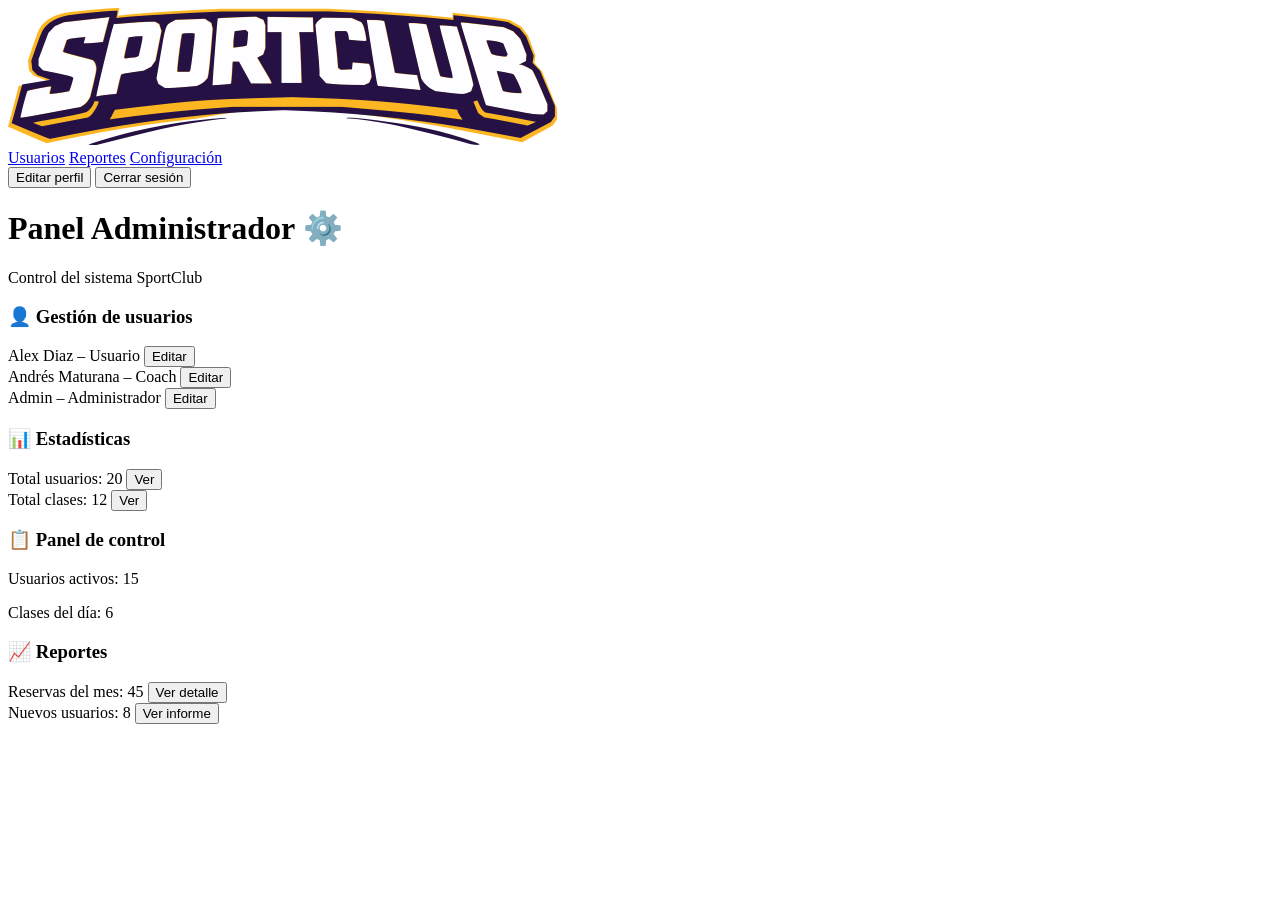
==== dashboard_admin.html @ 6fbb7c53 "Subiendo el dashboard del admin" ====
<!DOCTYPE html>
<html lang="es">
<head>
<meta charset="UTF-8">
<title>Dashboard Admin - SportClub</title>
<link rel="stylesheet" href="dashboard_admin.css">
</head>

<body>

<div class="dashboard-container">

<header class="topbar">

  <div class="brand">
    <img src="logo_empresa_letra_v1.png" class="logo">
  </div>

  <nav>
    <a href="#">Usuarios</a>
    <a href="#">Reportes</a>
    <a href="#">Configuración</a>
  </nav>

  <div class="actions">
    <button class="btn">Editar perfil</button>
    <button class="btn logout">Cerrar sesión</button>
  </div>

</header>

<div class="welcome">
  <h1>Panel Administrador ⚙️</h1>
  <p>Control del sistema SportClub</p>
</div>

<main class="grid">

  <section class="card profile">
    <h3>👤 Gestión de usuarios</h3>

    <div class="clase">
      <span>Alex Diaz – Usuario</span>
      <button class="btn small">Editar</button>
    </div>

    <div class="clase">
      <span>Andrés Maturana – Coach</span>
      <button class="btn small">Editar</button>
    </div>

    <div class="clase">
      <span>Admin – Administrador</span>
      <button class="btn small">Editar</button>
    </div>

  </section>

  <section class="card progress">
    <h3>📊 Estadísticas</h3>

    <div class="clase">
      <span>Total usuarios: 20</span>
      <button class="btn small">Ver</button>
    </div>

    <div class="clase">
      <span>Total clases: 12</span>
      <button class="btn small">Ver</button>
    </div>

  </section>

  <section class="card side">
    <h3>📋 Panel de control</h3>
    <p>Usuarios activos: 15</p>
    <p>Clases del día: 6</p>
  </section>

  <section class="card full">
    <h3>📈 Reportes</h3>

    <div class="clase">
      <span>Reservas del mes: 45</span>
      <button class="btn small">Ver detalle</button>
    </div>

    <div class="clase">
      <span>Nuevos usuarios: 8</span>
      <button class="btn small">Ver informe</button>
    </div>

  </section>

</main>

</div>

</body>
</html>
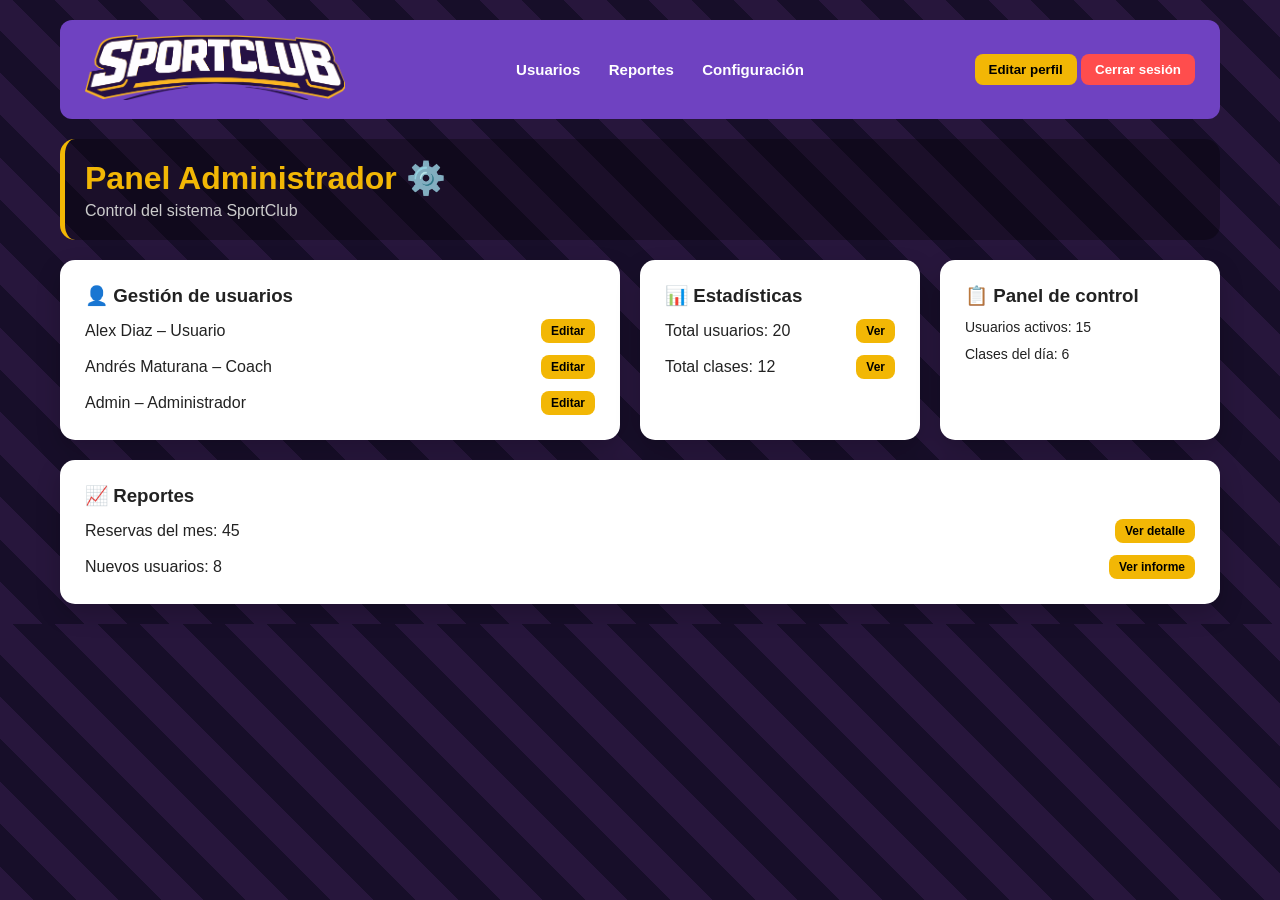
==== commit 5e46804a: "Se organizaron mejor los archivos" ====
--- a/dashboard_admin.html
+++ b/dashboard_admin.html
@@ -3,7 +3,7 @@
 <head>
 <meta charset="UTF-8">
 <title>Dashboard Admin - SportClub</title>
-<link rel="stylesheet" href="dashboard_admin.css">
+<link rel="stylesheet" href="css/dashboard_admin.css">
 </head>
 
 <body>
@@ -13,7 +13,7 @@
 <header class="topbar">
 
   <div class="brand">
-    <img src="logo_empresa_letra_v1.png" class="logo">
+    <img src="images/logo_empresa_letra_v1.png" class="logo">
   </div>
 
   <nav>
--- a/css/dashboard_admin.css
+++ b/css/dashboard_admin.css
@@ -0,0 +1,148 @@
+*{
+margin:0;
+padding:0;
+box-sizing:border-box;
+font-family:Arial, sans-serif;
+}
+
+body{
+background:
+repeating-linear-gradient(
+45deg,
+#2E1A47,
+#2E1A47 30px,
+#1b1030 30px,
+#1b1030 60px
+);
+color:white;
+position:relative;
+}
+
+body::before{
+content:"";
+position:fixed;
+top:0;
+left:0;
+width:100%;
+height:100%;
+background:rgba(0,0,0,0.15);
+pointer-events:none;
+z-index:0;
+}
+
+.dashboard-container{
+max-width:1200px;
+margin:auto;
+padding:20px;
+position:relative;
+z-index:1;
+}
+
+.topbar{
+display:flex;
+justify-content:space-between;
+align-items:center;
+padding:15px 25px;
+background:#6f42c1;
+border-radius:12px;
+margin-bottom:20px;
+}
+
+.logo{
+height:65px;
+}
+
+nav a{
+margin:0 12px;
+color:white;
+text-decoration:none;
+font-weight:bold;
+font-size:15px;
+transition:0.2s;
+}
+
+nav a:hover{
+color:#F2B705;
+}
+
+.btn{
+background:#F2B705;
+padding:8px 14px;
+border:none;
+border-radius:8px;
+cursor:pointer;
+font-weight:bold;
+transition:0.2s;
+}
+
+.logout{
+background:#ff4d4d;
+color:white;
+}
+
+.btn:hover{
+transform:scale(1.05);
+}
+
+.welcome{
+margin:20px 0;
+padding:20px;
+background:rgba(0,0,0,0.3);
+border-left:5px solid #F2B705;
+border-radius:15px;
+}
+
+.welcome h1{
+color:#F2B705;
+margin-bottom:5px;
+}
+
+.welcome p{
+color:#ccc;
+}
+
+.grid{
+display:grid;
+grid-template-columns:2fr 1fr 1fr;
+gap:20px;
+}
+
+.card{
+background:white;
+color:#222;
+padding:25px;
+border-radius:15px;
+box-shadow:0 10px 25px rgba(0,0,0,0.2);
+transition:0.3s;
+}
+
+.card:hover{
+transform:translateY(-5px);
+}
+
+.card.profile{grid-column:1;}
+.card.progress{grid-column:2;}
+.card.side{grid-column:3;}
+.card.full{grid-column:1 / span 3;}
+
+.card h3{
+margin-bottom:10px;
+}
+
+.card p{
+margin:6px 0;
+line-height:1.5;
+font-size:14px;
+}
+
+.clase{
+display:flex;
+justify-content:space-between;
+align-items:center;
+margin-top:12px;
+}
+
+.small{
+font-size:12px;
+padding:5px 10px;
+}
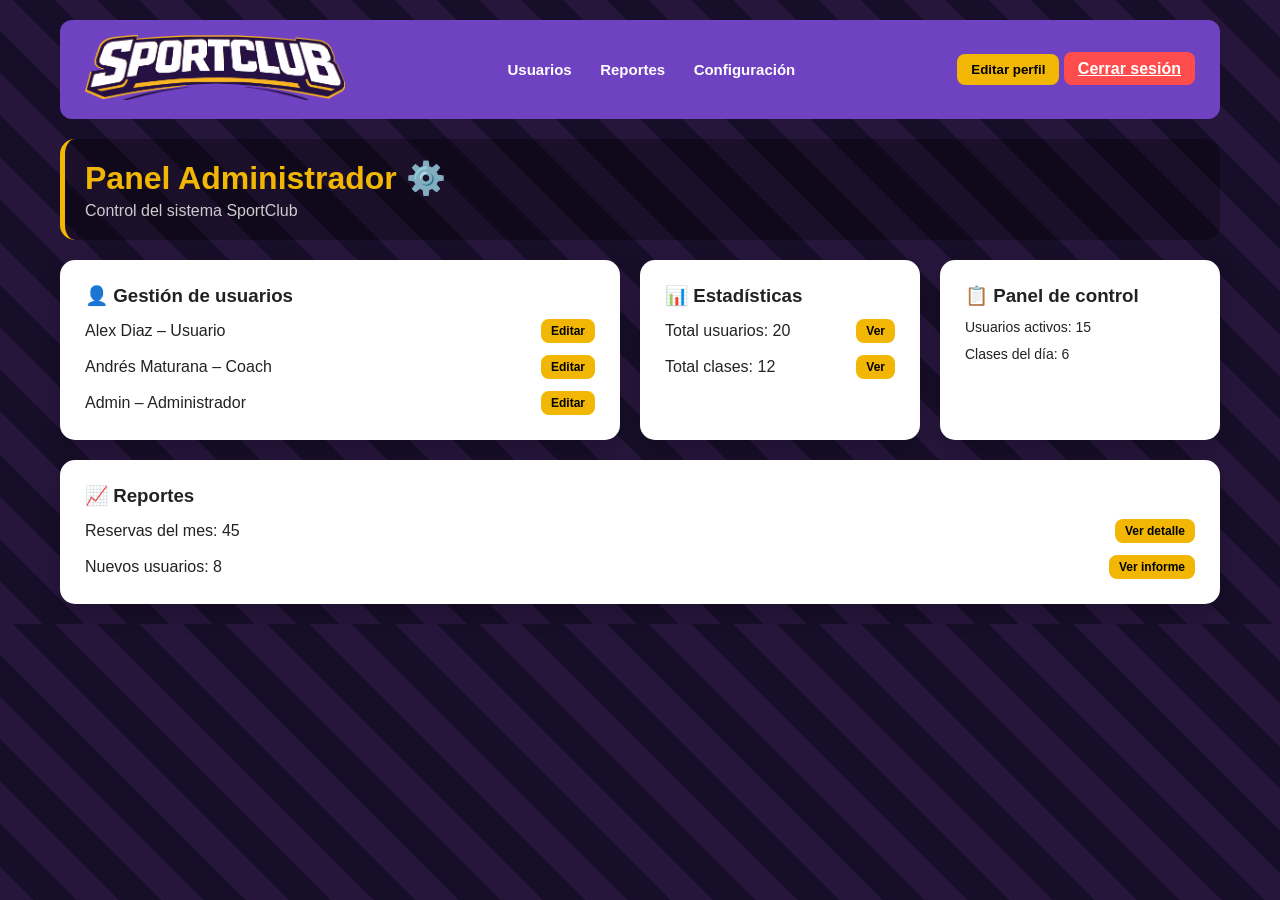
==== commit 3468131e: "Hise cambios para ajustar elementos" ====
--- a/dashboard_admin.html
+++ b/dashboard_admin.html
@@ -24,7 +24,7 @@
 
   <div class="actions">
     <button class="btn">Editar perfil</button>
-    <button class="btn logout">Cerrar sesión</button>
+    <a href="Pagina.html" class="btn logout">Cerrar sesión</a>
   </div>
 
 </header>
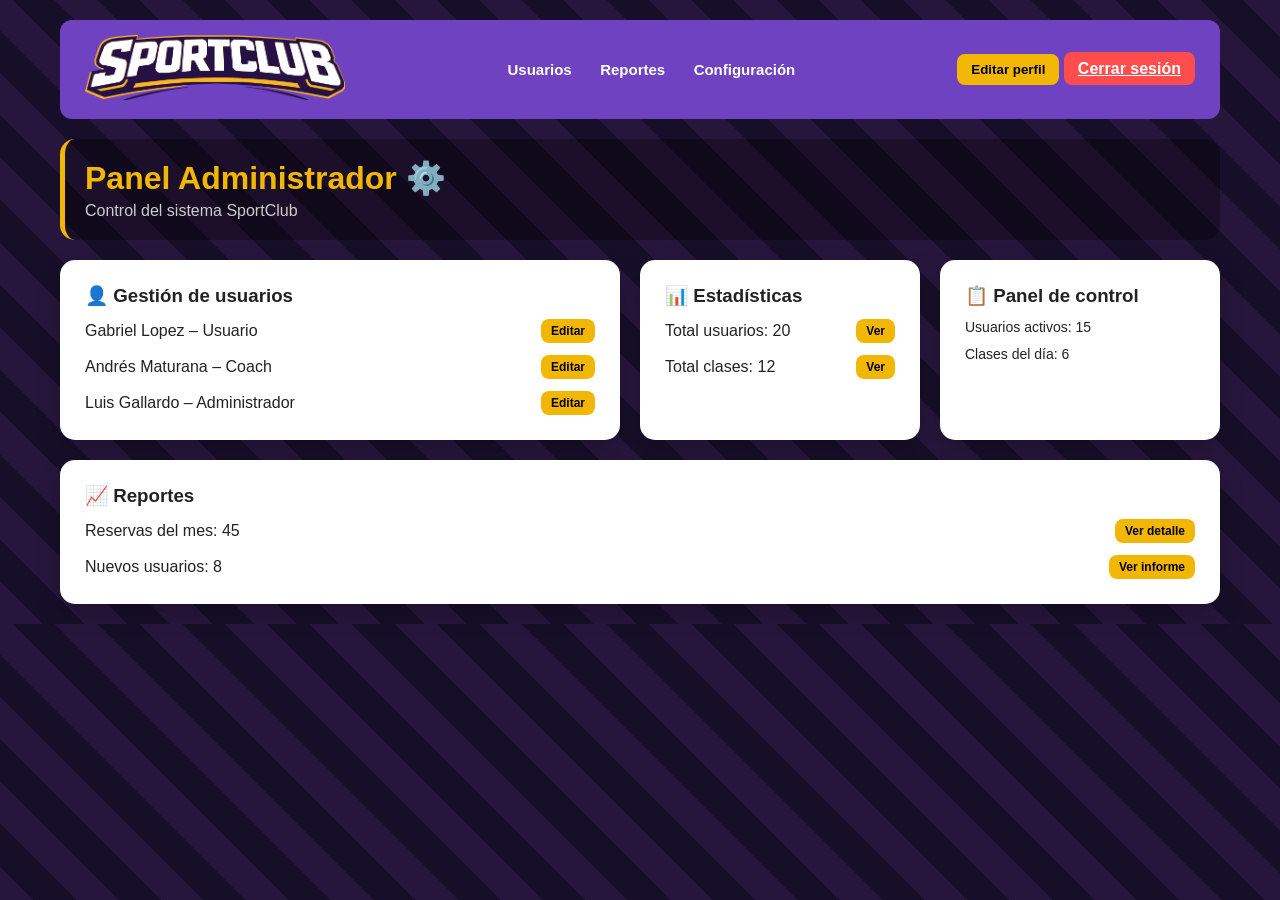
==== commit 8fb4ec1a: "Hise cambios con Javascript para el Login para que se pueda entrar a los dashboard y los dashboard e" ====
--- a/dashboard_admin.html
+++ b/dashboard_admin.html
@@ -40,7 +40,7 @@
     <h3>👤 Gestión de usuarios</h3>
 
     <div class="clase">
-      <span>Alex Diaz – Usuario</span>
+      <span>Gabriel Lopez – Usuario</span>
       <button class="btn small">Editar</button>
     </div>
 
@@ -50,7 +50,7 @@
     </div>
 
     <div class="clase">
-      <span>Admin – Administrador</span>
+      <span>Luis Gallardo – Administrador</span>
       <button class="btn small">Editar</button>
     </div>
 
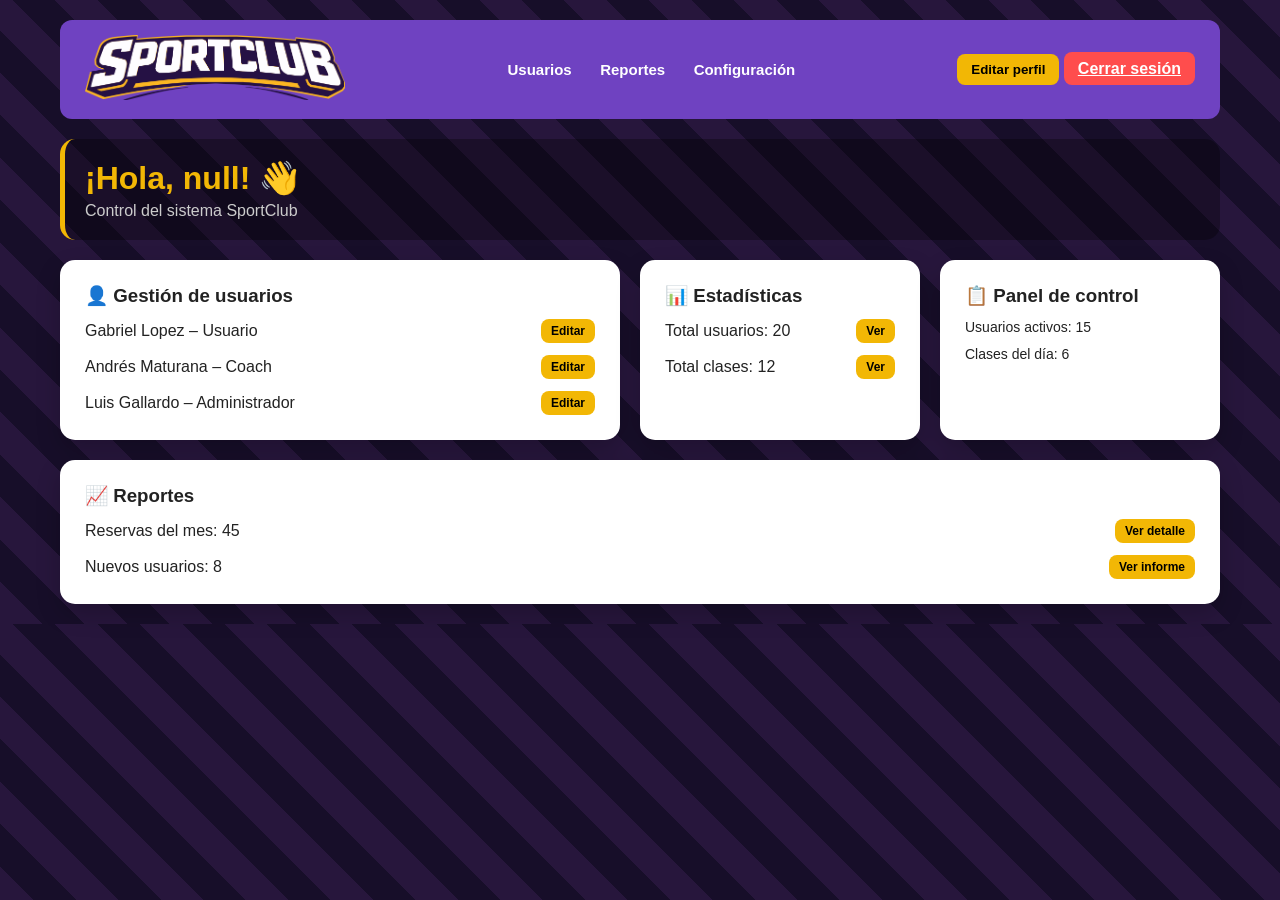
==== commit 127b6232: "Cambios con Javascript y en el HTML que tenia y conecte mi backend a mi codigo" ====
--- a/dashboard_admin.html
+++ b/dashboard_admin.html
@@ -30,7 +30,7 @@
 </header>
 
 <div class="welcome">
-  <h1>Panel Administrador ⚙️</h1>
+  <h1 id="welcomeUser"></h1>
   <p>Control del sistema SportClub</p>
 </div>
 
@@ -95,6 +95,13 @@
 </main>
 
 </div>
+<script>
 
+const nombre = localStorage.getItem("nombreUsuario");
+
+document.getElementById("welcomeUser").textContent =
+`¡Hola, ${nombre}! 👋`;
+
+</script>
 </body>
 </html>
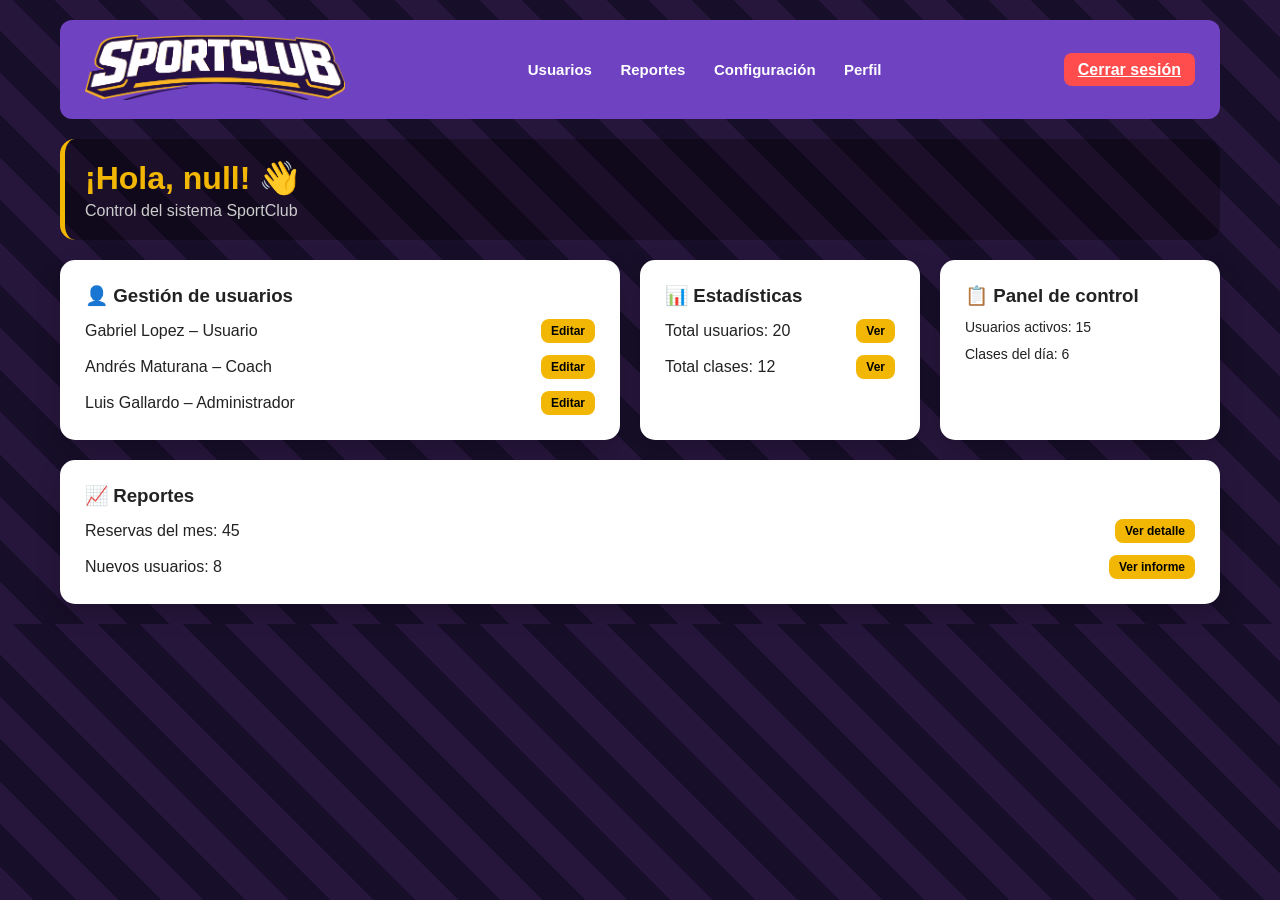
==== commit c3c69af7: "Agrege modulo de perfil con edicion de datos y cambio de contraseñas adaptandolas al backend y tambi" ====
--- a/dashboard_admin.html
+++ b/dashboard_admin.html
@@ -1,107 +1,109 @@
 <!DOCTYPE html>
 <html lang="es">
+
 <head>
-<meta charset="UTF-8">
-<title>Dashboard Admin - SportClub</title>
-<link rel="stylesheet" href="css/dashboard_admin.css">
+  <meta charset="UTF-8">
+  <title>Dashboard Admin - SportClub</title>
+  <link rel="stylesheet" href="css/dashboard_admin.css">
 </head>
 
 <body>
 
-<div class="dashboard-container">
+  <div class="dashboard-container">
 
-<header class="topbar">
+    <header class="topbar">
 
-  <div class="brand">
-    <img src="images/logo_empresa_letra_v1.png" class="logo">
-  </div>
+      <div class="brand">
+        <img src="images/logo_empresa_letra_v1.png" class="logo">
+      </div>
 
-  <nav>
-    <a href="#">Usuarios</a>
-    <a href="#">Reportes</a>
-    <a href="#">Configuración</a>
-  </nav>
+      <nav>
+        <a href="Gestion_de_usuarios.html">Usuarios</a>
+        <a href="#">Reportes</a>
+        <a href="#">Configuración</a>
+        <a href="perfil.html">Perfil</a>
+      </nav>
 
-  <div class="actions">
-    <button class="btn">Editar perfil</button>
-    <a href="Pagina.html" class="btn logout">Cerrar sesión</a>
-  </div>
+      <div class="actions">
+        <a href="Pagina.html" class="btn logout">Cerrar sesión</a>
+      </div>
 
-</header>
+    </header>
 
-<div class="welcome">
-  <h1 id="welcomeUser"></h1>
-  <p>Control del sistema SportClub</p>
-</div>
-
-<main class="grid">
-
-  <section class="card profile">
-    <h3>👤 Gestión de usuarios</h3>
-
-    <div class="clase">
-      <span>Gabriel Lopez – Usuario</span>
-      <button class="btn small">Editar</button>
+    <div class="welcome">
+      <h1 id="welcomeUser"></h1>
+      <p>Control del sistema SportClub</p>
     </div>
 
-    <div class="clase">
-      <span>Andrés Maturana – Coach</span>
-      <button class="btn small">Editar</button>
-    </div>
+    <main class="grid">
 
-    <div class="clase">
-      <span>Luis Gallardo – Administrador</span>
-      <button class="btn small">Editar</button>
-    </div>
+      <section class="card profile">
+        <h3>👤 Gestión de usuarios</h3>
 
-  </section>
+        <div class="clase">
+          <span>Gabriel Lopez – Usuario</span>
+          <button class="btn small">Editar</button>
+        </div>
 
-  <section class="card progress">
-    <h3>📊 Estadísticas</h3>
+        <div class="clase">
+          <span>Andrés Maturana – Coach</span>
+          <button class="btn small">Editar</button>
+        </div>
 
-    <div class="clase">
-      <span>Total usuarios: 20</span>
-      <button class="btn small">Ver</button>
-    </div>
+        <div class="clase">
+          <span>Luis Gallardo – Administrador</span>
+          <button class="btn small">Editar</button>
+        </div>
 
-    <div class="clase">
-      <span>Total clases: 12</span>
-      <button class="btn small">Ver</button>
-    </div>
+      </section>
 
-  </section>
+      <section class="card progress">
+        <h3>📊 Estadísticas</h3>
 
-  <section class="card side">
-    <h3>📋 Panel de control</h3>
-    <p>Usuarios activos: 15</p>
-    <p>Clases del día: 6</p>
-  </section>
+        <div class="clase">
+          <span>Total usuarios: 20</span>
+          <button class="btn small">Ver</button>
+        </div>
 
-  <section class="card full">
-    <h3>📈 Reportes</h3>
+        <div class="clase">
+          <span>Total clases: 12</span>
+          <button class="btn small">Ver</button>
+        </div>
 
-    <div class="clase">
-      <span>Reservas del mes: 45</span>
-      <button class="btn small">Ver detalle</button>
-    </div>
+      </section>
 
-    <div class="clase">
-      <span>Nuevos usuarios: 8</span>
-      <button class="btn small">Ver informe</button>
-    </div>
+      <section class="card side">
+        <h3>📋 Panel de control</h3>
+        <p>Usuarios activos: 15</p>
+        <p>Clases del día: 6</p>
+      </section>
 
-  </section>
+      <section class="card full">
+        <h3>📈 Reportes</h3>
 
-</main>
+        <div class="clase">
+          <span>Reservas del mes: 45</span>
+          <button class="btn small">Ver detalle</button>
+        </div>
 
-</div>
-<script>
+        <div class="clase">
+          <span>Nuevos usuarios: 8</span>
+          <button class="btn small">Ver informe</button>
+        </div>
 
-const nombre = localStorage.getItem("nombreUsuario");
+      </section>
 
-document.getElementById("welcomeUser").textContent =
-`¡Hola, ${nombre}! 👋`;
+    </main>
 
-</script>
+  </div>
+  <script>
+
+    const nombre = localStorage.getItem("nombreUsuario");
+
+    document.getElementById("welcomeUser").textContent =
+      `¡Hola, ${nombre}! 👋`;
+
+  </script>
 </body>
+
 </html>
--- a/css/dashboard_admin.css
+++ b/css/dashboard_admin.css
@@ -1,148 +1,157 @@
-*{
-margin:0;
-padding:0;
-box-sizing:border-box;
-font-family:Arial, sans-serif;
+* {
+    margin: 0;
+    padding: 0;
+    box-sizing: border-box;
+    font-family: Arial, sans-serif;
 }
 
-body{
-background:
-repeating-linear-gradient(
-45deg,
-#2E1A47,
-#2E1A47 30px,
-#1b1030 30px,
-#1b1030 60px
-);
-color:white;
-position:relative;
+body {
+    background:
+        repeating-linear-gradient(45deg,
+            #2E1A47,
+            #2E1A47 30px,
+            #1b1030 30px,
+            #1b1030 60px);
+    color: white;
+    position: relative;
 }
 
-body::before{
-content:"";
-position:fixed;
-top:0;
-left:0;
-width:100%;
-height:100%;
-background:rgba(0,0,0,0.15);
-pointer-events:none;
-z-index:0;
+body::before {
+    content: "";
+    position: fixed;
+    top: 0;
+    left: 0;
+    width: 100%;
+    height: 100%;
+    background: rgba(0, 0, 0, 0.15);
+    pointer-events: none;
+    z-index: 0;
 }
 
-.dashboard-container{
-max-width:1200px;
-margin:auto;
-padding:20px;
-position:relative;
-z-index:1;
+.dashboard-container {
+    max-width: 1200px;
+    margin: auto;
+    padding: 20px;
+    position: relative;
+    z-index: 1;
 }
 
-.topbar{
-display:flex;
-justify-content:space-between;
-align-items:center;
-padding:15px 25px;
-background:#6f42c1;
-border-radius:12px;
-margin-bottom:20px;
+.topbar {
+    display: flex;
+    justify-content: space-between;
+    align-items: center;
+    padding: 15px 25px;
+    background: #6f42c1;
+    border-radius: 12px;
+    margin-bottom: 20px;
 }
 
-.logo{
-height:65px;
+.logo {
+    height: 65px;
 }
 
-nav a{
-margin:0 12px;
-color:white;
-text-decoration:none;
-font-weight:bold;
-font-size:15px;
-transition:0.2s;
+nav a {
+    margin: 0 12px;
+    color: white;
+    text-decoration: none;
+    font-weight: bold;
+    font-size: 15px;
+    transition: 0.2s;
 }
 
-nav a:hover{
-color:#F2B705;
+nav a:hover {
+    color: #F2B705;
 }
 
-.btn{
-background:#F2B705;
-padding:8px 14px;
-border:none;
-border-radius:8px;
-cursor:pointer;
-font-weight:bold;
-transition:0.2s;
+.btn {
+    background: #F2B705;
+    padding: 8px 14px;
+    border: none;
+    border-radius: 8px;
+    cursor: pointer;
+    font-weight: bold;
+    transition: 0.2s;
 }
 
-.logout{
-background:#ff4d4d;
-color:white;
+.logout {
+    background: #ff4d4d;
+    color: white;
 }
 
-.btn:hover{
-transform:scale(1.05);
+.btn:hover {
+    transform: scale(1.05);
 }
 
-.welcome{
-margin:20px 0;
-padding:20px;
-background:rgba(0,0,0,0.3);
-border-left:5px solid #F2B705;
-border-radius:15px;
+.welcome {
+    margin: 20px 0;
+    padding: 20px;
+    background: rgba(0, 0, 0, 0.3);
+    border-left: 5px solid #F2B705;
+    border-radius: 15px;
 }
 
-.welcome h1{
-color:#F2B705;
-margin-bottom:5px;
+.welcome h1 {
+    color: #F2B705;
+    margin-bottom: 5px;
 }
 
-.welcome p{
-color:#ccc;
+.welcome p {
+    color: #ccc;
 }
 
-.grid{
-display:grid;
-grid-template-columns:2fr 1fr 1fr;
-gap:20px;
+.grid {
+    display: grid;
+    grid-template-columns: 2fr 1fr 1fr;
+    gap: 20px;
 }
 
-.card{
-background:white;
-color:#222;
-padding:25px;
-border-radius:15px;
-box-shadow:0 10px 25px rgba(0,0,0,0.2);
-transition:0.3s;
+.card {
+    background: white;
+    color: #222;
+    padding: 25px;
+    border-radius: 15px;
+    box-shadow: 0 10px 25px rgba(0, 0, 0, 0.2);
+    transition: 0.3s;
 }
 
-.card:hover{
-transform:translateY(-5px);
+.card:hover {
+    transform: translateY(-5px);
 }
 
-.card.profile{grid-column:1;}
-.card.progress{grid-column:2;}
-.card.side{grid-column:3;}
-.card.full{grid-column:1 / span 3;}
-
-.card h3{
-margin-bottom:10px;
+.card.profile {
+    grid-column: 1;
 }
 
-.card p{
-margin:6px 0;
-line-height:1.5;
-font-size:14px;
+.card.progress {
+    grid-column: 2;
 }
 
-.clase{
-display:flex;
-justify-content:space-between;
-align-items:center;
-margin-top:12px;
+.card.side {
+    grid-column: 3;
 }
 
-.small{
-font-size:12px;
-padding:5px 10px;
+.card.full {
+    grid-column: 1 / span 3;
+}
+
+.card h3 {
+    margin-bottom: 10px;
+}
+
+.card p {
+    margin: 6px 0;
+    line-height: 1.5;
+    font-size: 14px;
+}
+
+.clase {
+    display: flex;
+    justify-content: space-between;
+    align-items: center;
+    margin-top: 12px;
+}
+
+.small {
+    font-size: 12px;
+    padding: 5px 10px;
 }
